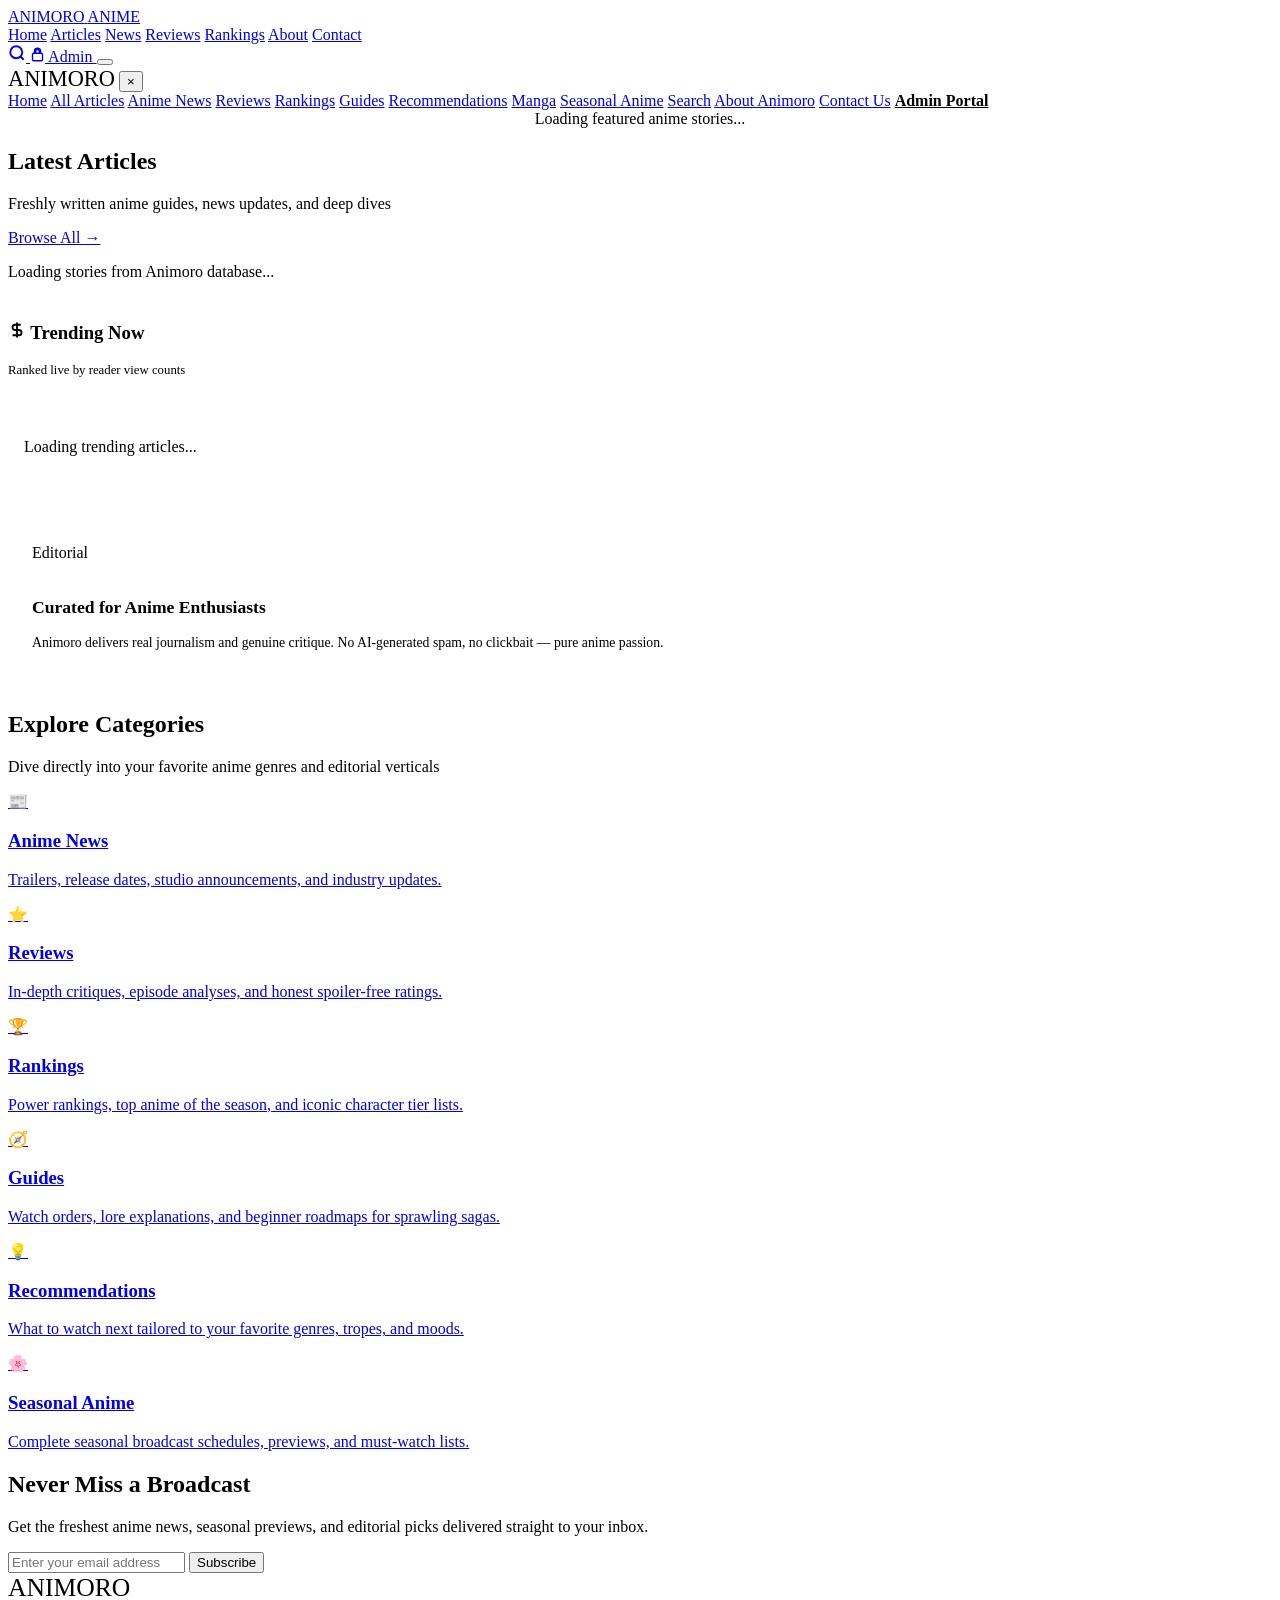
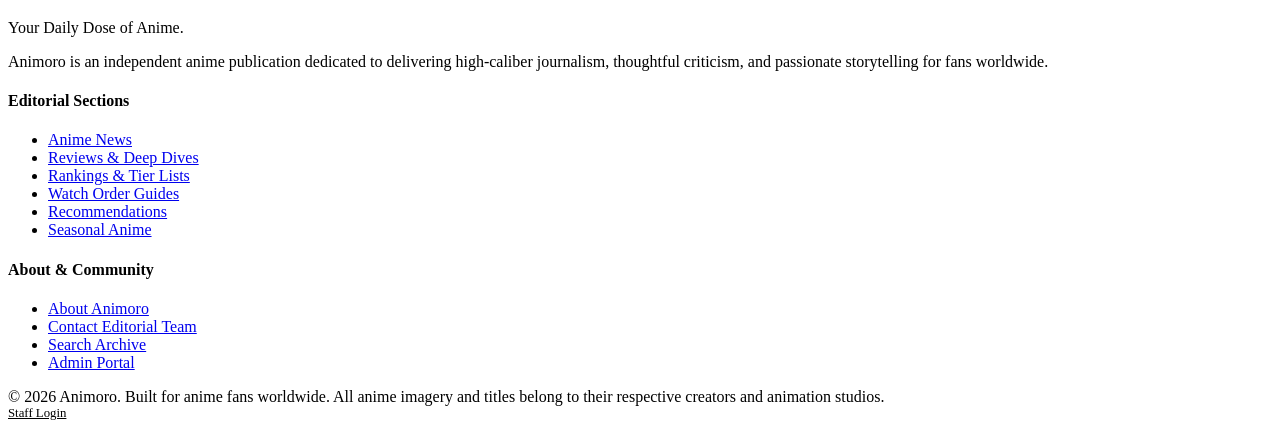
==== index.html @ d2be1477 "update" ====
<!DOCTYPE html>
<html lang="en">
<head>
  <meta charset="UTF-8" />
  <meta name="viewport" content="width=device-width, initial-scale=1.0" />
  <title>Animoro — Your Daily Dose of Anime</title>
  <meta name="description" content="Animoro is a premier anime editorial blog bringing you the latest anime news, reviews, tier rankings, guides, and seasonal recommendations." />
  <meta property="og:title" content="Animoro — Your Daily Dose of Anime" />
  <meta property="og:description" content="Animoro is a premier anime editorial blog bringing you the latest anime news, reviews, tier rankings, guides, and seasonal recommendations." />
  <meta property="og:type" content="website" />
  <meta name="theme-color" content="#080a0f" />
  <link rel="preconnect" href="https://fonts.googleapis.com">
  <link rel="preconnect" href="https://fonts.gstatic.com" crossorigin>
  <link href="https://fonts.googleapis.com/css2?family=Plus+Jakarta+Sans:wght@400;500;600;700;800&family=Space+Grotesk:wght@600;700;800&family=JetBrains+Mono:wght@400;600&display=swap" rel="stylesheet">
  <link rel="stylesheet" href="/css/style.css" />
  <link rel="stylesheet" href="/css/responsive.css" />
</head>
<body>

  <!-- Site Header -->
  <header class="site-header">
    <div class="container header-inner">
      <a href="index.html" class="brand-logo" aria-label="Animoro Home">
        <span class="brand-logo-text">ANIMORO</span>
        <span class="brand-badge">ANIME</span>
      </a>

      <nav class="main-nav" aria-label="Main Navigation">
        <a href="index.html" class="nav-link active">Home</a>
        <a href="blogs.html" class="nav-link">Articles</a>
        <a href="category.html?category=Anime%20News" class="nav-link">News</a>
        <a href="category.html?category=Reviews" class="nav-link">Reviews</a>
        <a href="category.html?category=Rankings" class="nav-link">Rankings</a>
        <a href="about.html" class="nav-link">About</a>
        <a href="contact.html" class="nav-link">Contact</a>
      </nav>

      <div class="header-actions">
        <a href="search.html" class="search-toggle-btn" aria-label="Search articles">
          <svg width="18" height="18" viewBox="0 0 24 24" fill="none" stroke="currentColor" stroke-width="2.5"><circle cx="11" cy="11" r="8"></circle><line x1="21" y1="21" x2="16.65" y2="16.65"></line></svg>
        </a>
        <a href="admin-login.html" class="btn-admin-nav">
          <svg width="15" height="15" viewBox="0 0 24 24" fill="none" stroke="currentColor" stroke-width="2.2"><path d="M12 2a5 5 0 0 0-5 5v3H6a2 2 0 0 0-2 2v8a2 2 0 0 0 2 2h12a2 2 0 0 0 2-2v-8a2 2 0 0 0-2-2h-1V7a5 5 0 0 0-5-5zM9 7a3 3 0 0 1 6 0v3H9V7z"></path></svg>
          Admin
        </a>
        <button class="hamburger-btn" id="hamburgerBtn" aria-label="Toggle navigation menu">
          <span></span>
          <span></span>
          <span></span>
        </button>
      </div>
    </div>
  </header>

  <!-- Mobile Drawer -->
  <div class="mobile-drawer-backdrop" id="mobileBackdrop"></div>
  <aside class="mobile-drawer" id="mobileNavDrawer" aria-label="Mobile Navigation">
    <div class="drawer-header">
      <span class="brand-logo-text" style="font-size: 1.4rem;">ANIMORO</span>
      <button class="drawer-close-btn" id="drawerCloseBtn" aria-label="Close menu">&times;</button>
    </div>
    <nav class="mobile-nav-links">
      <a href="index.html" class="active">Home</a>
      <a href="blogs.html">All Articles</a>
      <a href="category.html?category=Anime%20News">Anime News</a>
      <a href="category.html?category=Reviews">Reviews</a>
      <a href="category.html?category=Rankings">Rankings</a>
      <a href="category.html?category=Guides">Guides</a>
      <a href="category.html?category=Recommendations">Recommendations</a>
      <a href="category.html?category=Manga">Manga</a>
      <a href="category.html?category=Seasonal%20Anime">Seasonal Anime</a>
      <a href="search.html">Search</a>
      <a href="about.html">About Animoro</a>
      <a href="contact.html">Contact Us</a>
      <a href="admin-login.html" style="color: var(--accent-crimson); font-weight: 700;">Admin Portal</a>
    </nav>
  </aside>

  <!-- Main Content -->
  <main>
    <!-- Hero Slider Section -->
    <section class="hero-section" aria-label="Featured Stories">
      <div class="container">
        <div class="hero-slider-container" id="heroSliderContainer">
          <!-- Populated by js/home.js from Firestore -->
          <div class="slider-skeleton" style="height: 100%; display: flex; align-items: center; justify-content: center; color: var(--text-muted);">
            <span>Loading featured anime stories...</span>
          </div>
        </div>
      </div>
    </section>

    <!-- Main Content Layout (Articles + Sidebar) -->
    <section class="section-padded">
      <div class="container home-layout-grid">
        <!-- Latest Articles Column -->
        <div class="latest-articles-column">
          <div class="section-header">
            <div>
              <h2 class="section-title">Latest Articles</h2>
              <p class="section-subtitle">Freshly written anime guides, news updates, and deep dives</p>
            </div>
            <a href="blogs.html" class="btn-outline">Browse All &rarr;</a>
          </div>

          <div class="articles-grid" id="latestArticlesContainer">
            <!-- Populated by js/home.js from Cloud Firestore -->
            <div class="empty-state" style="grid-column: 1 / -1;">
              <p class="empty-state-desc">Loading stories from Animoro database...</p>
            </div>
          </div>

          <div style="text-align: center; margin-top: 40px;">
            <button class="btn-outline" id="loadMoreArticlesBtn" style="display: none;">
              Load More Stories
            </button>
          </div>
        </div>

        <!-- Trending Sidebar Column -->
        <aside class="trending-sidebar" aria-label="Trending Anime Articles">
          <div class="trending-box">
            <h3 class="trending-header-title">
              <svg width="18" height="18" viewBox="0 0 24 24" fill="none" stroke="currentColor" stroke-width="2.5"><path d="M12 2v20M17 5H9.5a3.5 3.5 0 0 0 0 7h5a3.5 3.5 0 0 1 0 7H6"></path></svg>
              Trending Now
            </h3>
            <p style="font-size: 0.8rem; color: var(--text-muted); margin-bottom: 20px;">
              Ranked live by reader view counts
            </p>

            <div class="trending-list" id="trendingList">
              <!-- Populated by js/home.js ordered by views DESC -->
              <div class="empty-state" style="padding: 24px 16px;">
                <p class="empty-state-desc">Loading trending articles...</p>
              </div>
            </div>
          </div>

          <!-- Editorial Pick / Notice Card -->
          <div style="background: var(--bg-card); border: 1px solid var(--border-subtle); border-radius: var(--radius-md); padding: 24px; margin-top: 24px;">
            <span class="badge-category" style="margin-left: 0; margin-bottom: 12px; display: inline-block;">Editorial</span>
            <h4 style="font-family: var(--font-display); font-size: 1.1rem; margin-bottom: 8px;">Curated for Anime Enthusiasts</h4>
            <p style="font-size: 0.86rem; color: var(--text-secondary); line-height: 1.6;">
              Animoro delivers real journalism and genuine critique. No AI-generated spam, no clickbait — pure anime passion.
            </p>
          </div>
        </aside>
      </div>
    </section>

    <!-- Categories Grid Section -->
    <section class="section-padded" style="border-top: 1px solid var(--border-subtle); background: var(--bg-surface);">
      <div class="container">
        <div class="section-header">
          <div>
            <h2 class="section-title">Explore Categories</h2>
            <p class="section-subtitle">Dive directly into your favorite anime genres and editorial verticals</p>
          </div>
        </div>

        <div class="categories-grid">
          <a href="category.html?category=Anime%20News" class="category-card">
            <div class="category-icon">📰</div>
            <h3 class="category-name">Anime News</h3>
            <p class="category-desc">Trailers, release dates, studio announcements, and industry updates.</p>
          </a>
          <a href="category.html?category=Reviews" class="category-card">
            <div class="category-icon">⭐</div>
            <h3 class="category-name">Reviews</h3>
            <p class="category-desc">In-depth critiques, episode analyses, and honest spoiler-free ratings.</p>
          </a>
          <a href="category.html?category=Rankings" class="category-card">
            <div class="category-icon">🏆</div>
            <h3 class="category-name">Rankings</h3>
            <p class="category-desc">Power rankings, top anime of the season, and iconic character tier lists.</p>
          </a>
          <a href="category.html?category=Guides" class="category-card">
            <div class="category-icon">🧭</div>
            <h3 class="category-name">Guides</h3>
            <p class="category-desc">Watch orders, lore explanations, and beginner roadmaps for sprawling sagas.</p>
          </a>
          <a href="category.html?category=Recommendations" class="category-card">
            <div class="category-icon">💡</div>
            <h3 class="category-name">Recommendations</h3>
            <p class="category-desc">What to watch next tailored to your favorite genres, tropes, and moods.</p>
          </a>
          <a href="category.html?category=Seasonal%20Anime" class="category-card">
            <div class="category-icon">🌸</div>
            <h3 class="category-name">Seasonal Anime</h3>
            <p class="category-desc">Complete seasonal broadcast schedules, previews, and must-watch lists.</p>
          </a>
        </div>
      </div>
    </section>

    <!-- Newsletter CTA Banner -->
    <section class="section-padded">
      <div class="container">
        <div class="newsletter-card">
          <h2 class="newsletter-title">Never Miss a Broadcast</h2>
          <p class="newsletter-desc">Get the freshest anime news, seasonal previews, and editorial picks delivered straight to your inbox.</p>
          <form class="newsletter-form" onsubmit="event.preventDefault(); alert('Thank you for subscribing to Animoro Dispatch!'); this.reset();">
            <input type="email" class="newsletter-input" placeholder="Enter your email address" required aria-label="Email Address" />
            <button type="submit" class="btn-cta">Subscribe</button>
          </form>
        </div>
      </div>
    </section>
  </main>

  <!-- Site Footer -->
  <footer class="site-footer">
    <div class="container footer-grid">
      <div>
        <span class="brand-logo-text" style="font-size: 1.6rem;">ANIMORO</span>
        <p class="footer-tagline">Your Daily Dose of Anime.</p>
        <p class="footer-desc">
          Animoro is an independent anime publication dedicated to delivering high-caliber journalism, thoughtful criticism, and passionate storytelling for fans worldwide.
        </p>
      </div>

      <div>
        <h4 class="footer-col-title">Editorial Sections</h4>
        <ul class="footer-links">
          <li><a href="category.html?category=Anime%20News">Anime News</a></li>
          <li><a href="category.html?category=Reviews">Reviews & Deep Dives</a></li>
          <li><a href="category.html?category=Rankings">Rankings & Tier Lists</a></li>
          <li><a href="category.html?category=Guides">Watch Order Guides</a></li>
          <li><a href="category.html?category=Recommendations">Recommendations</a></li>
          <li><a href="category.html?category=Seasonal%20Anime">Seasonal Anime</a></li>
        </ul>
      </div>

      <div>
        <h4 class="footer-col-title">About & Community</h4>
        <ul class="footer-links">
          <li><a href="about.html">About Animoro</a></li>
          <li><a href="contact.html">Contact Editorial Team</a></li>
          <li><a href="search.html">Search Archive</a></li>
          <li><a href="admin-login.html">Admin Portal</a></li>
        </ul>
      </div>
    </div>

    <div class="container footer-bottom">
      <div>&copy; 2026 Animoro. Built for anime fans worldwide. All anime imagery and titles belong to their respective creators and animation studios.</div>
      <div style="display: flex; gap: 16px;">
        <a href="admin-login.html" style="color: var(--text-muted); font-size: 0.8rem;">Staff Login</a>
      </div>
    </div>
  </footer>

  <script type="module" src="/js/home.js"></script>
</body>
</html>
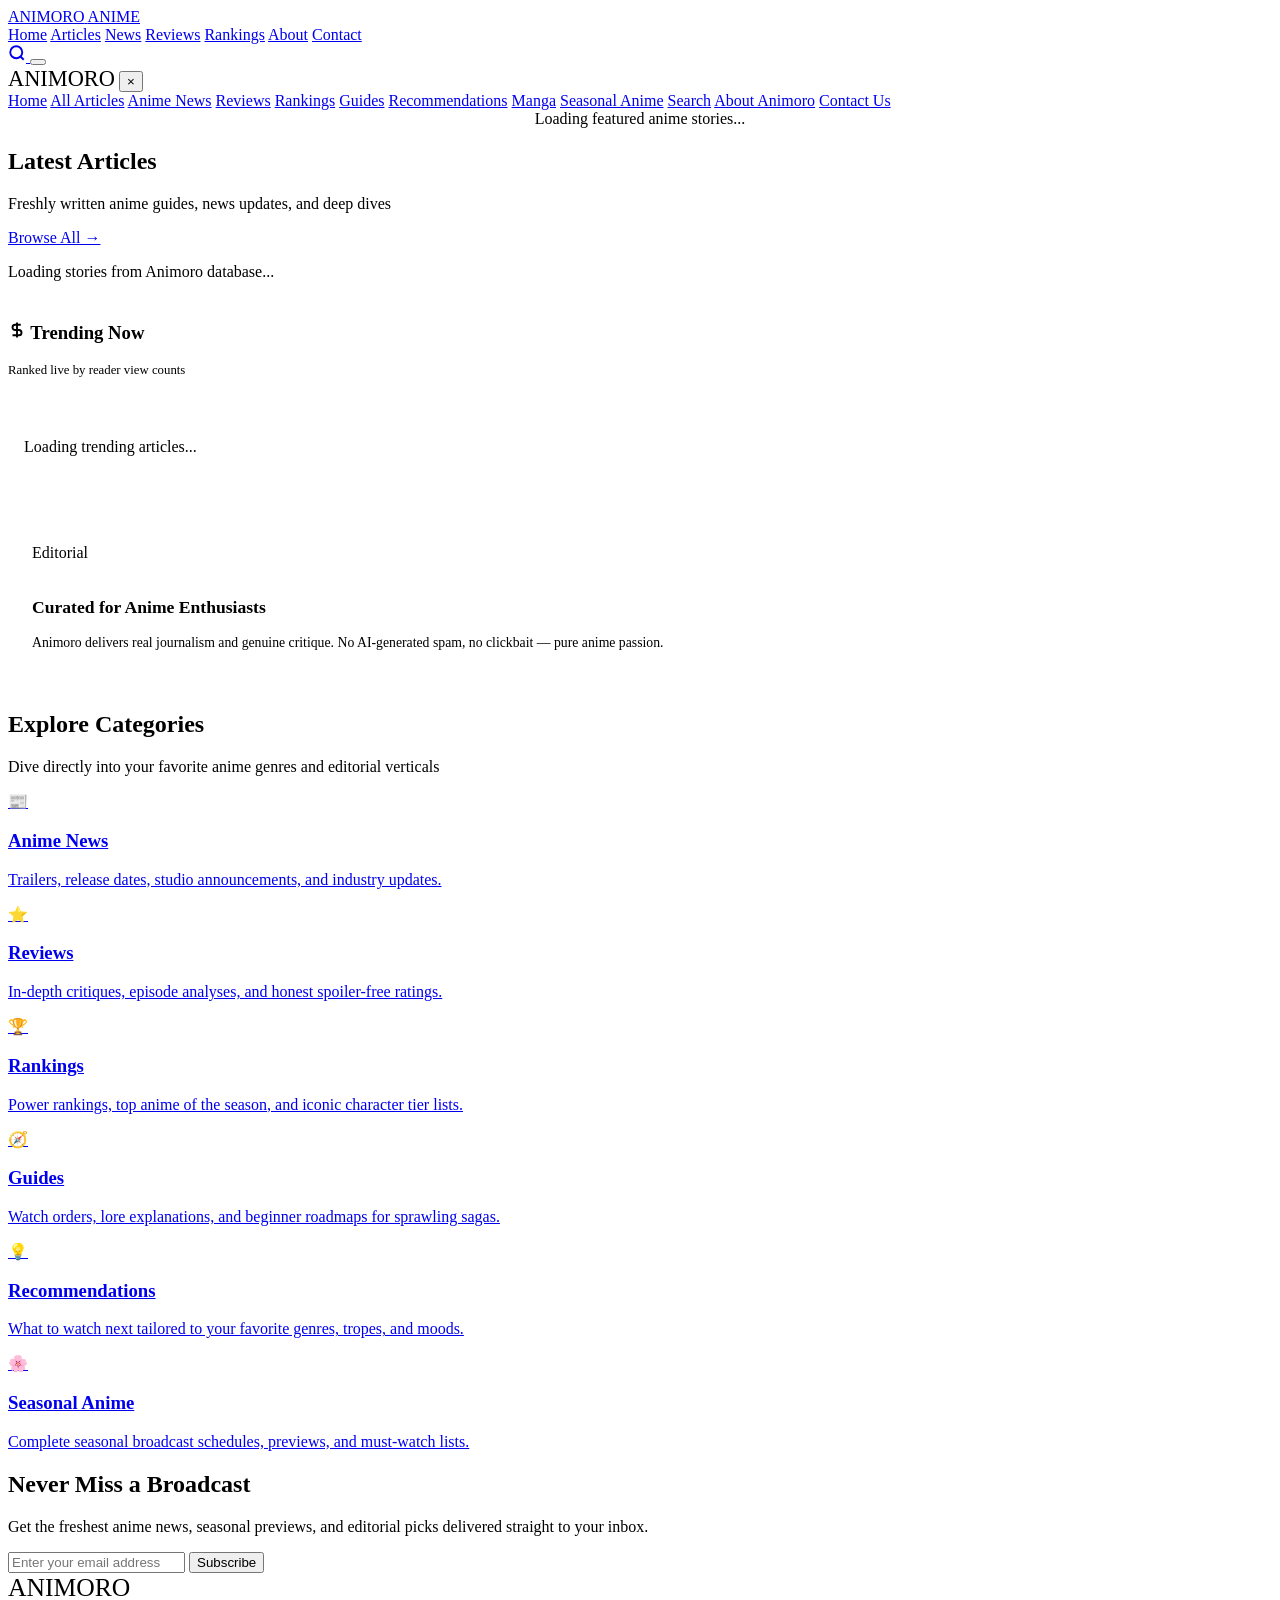
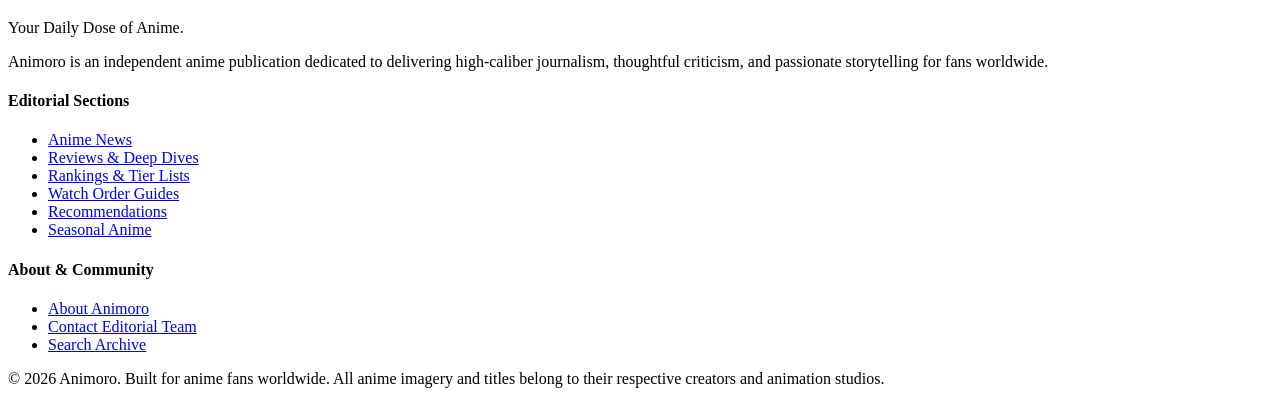
==== commit cb6eebb7: "update" ====
--- a/index.html
+++ b/index.html
@@ -39,10 +39,6 @@
         <a href="search.html" class="search-toggle-btn" aria-label="Search articles">
           <svg width="18" height="18" viewBox="0 0 24 24" fill="none" stroke="currentColor" stroke-width="2.5"><circle cx="11" cy="11" r="8"></circle><line x1="21" y1="21" x2="16.65" y2="16.65"></line></svg>
         </a>
-        <a href="admin-login.html" class="btn-admin-nav">
-          <svg width="15" height="15" viewBox="0 0 24 24" fill="none" stroke="currentColor" stroke-width="2.2"><path d="M12 2a5 5 0 0 0-5 5v3H6a2 2 0 0 0-2 2v8a2 2 0 0 0 2 2h12a2 2 0 0 0 2-2v-8a2 2 0 0 0-2-2h-1V7a5 5 0 0 0-5-5zM9 7a3 3 0 0 1 6 0v3H9V7z"></path></svg>
-          Admin
-        </a>
         <button class="hamburger-btn" id="hamburgerBtn" aria-label="Toggle navigation menu">
           <span></span>
           <span></span>
@@ -72,7 +68,6 @@
       <a href="search.html">Search</a>
       <a href="about.html">About Animoro</a>
       <a href="contact.html">Contact Us</a>
-      <a href="admin-login.html" style="color: var(--accent-crimson); font-weight: 700;">Admin Portal</a>
     </nav>
   </aside>
 
@@ -237,16 +232,12 @@
           <li><a href="about.html">About Animoro</a></li>
           <li><a href="contact.html">Contact Editorial Team</a></li>
           <li><a href="search.html">Search Archive</a></li>
-          <li><a href="admin-login.html">Admin Portal</a></li>
         </ul>
       </div>
     </div>
 
     <div class="container footer-bottom">
       <div>&copy; 2026 Animoro. Built for anime fans worldwide. All anime imagery and titles belong to their respective creators and animation studios.</div>
-      <div style="display: flex; gap: 16px;">
-        <a href="admin-login.html" style="color: var(--text-muted); font-size: 0.8rem;">Staff Login</a>
-      </div>
     </div>
   </footer>
 
